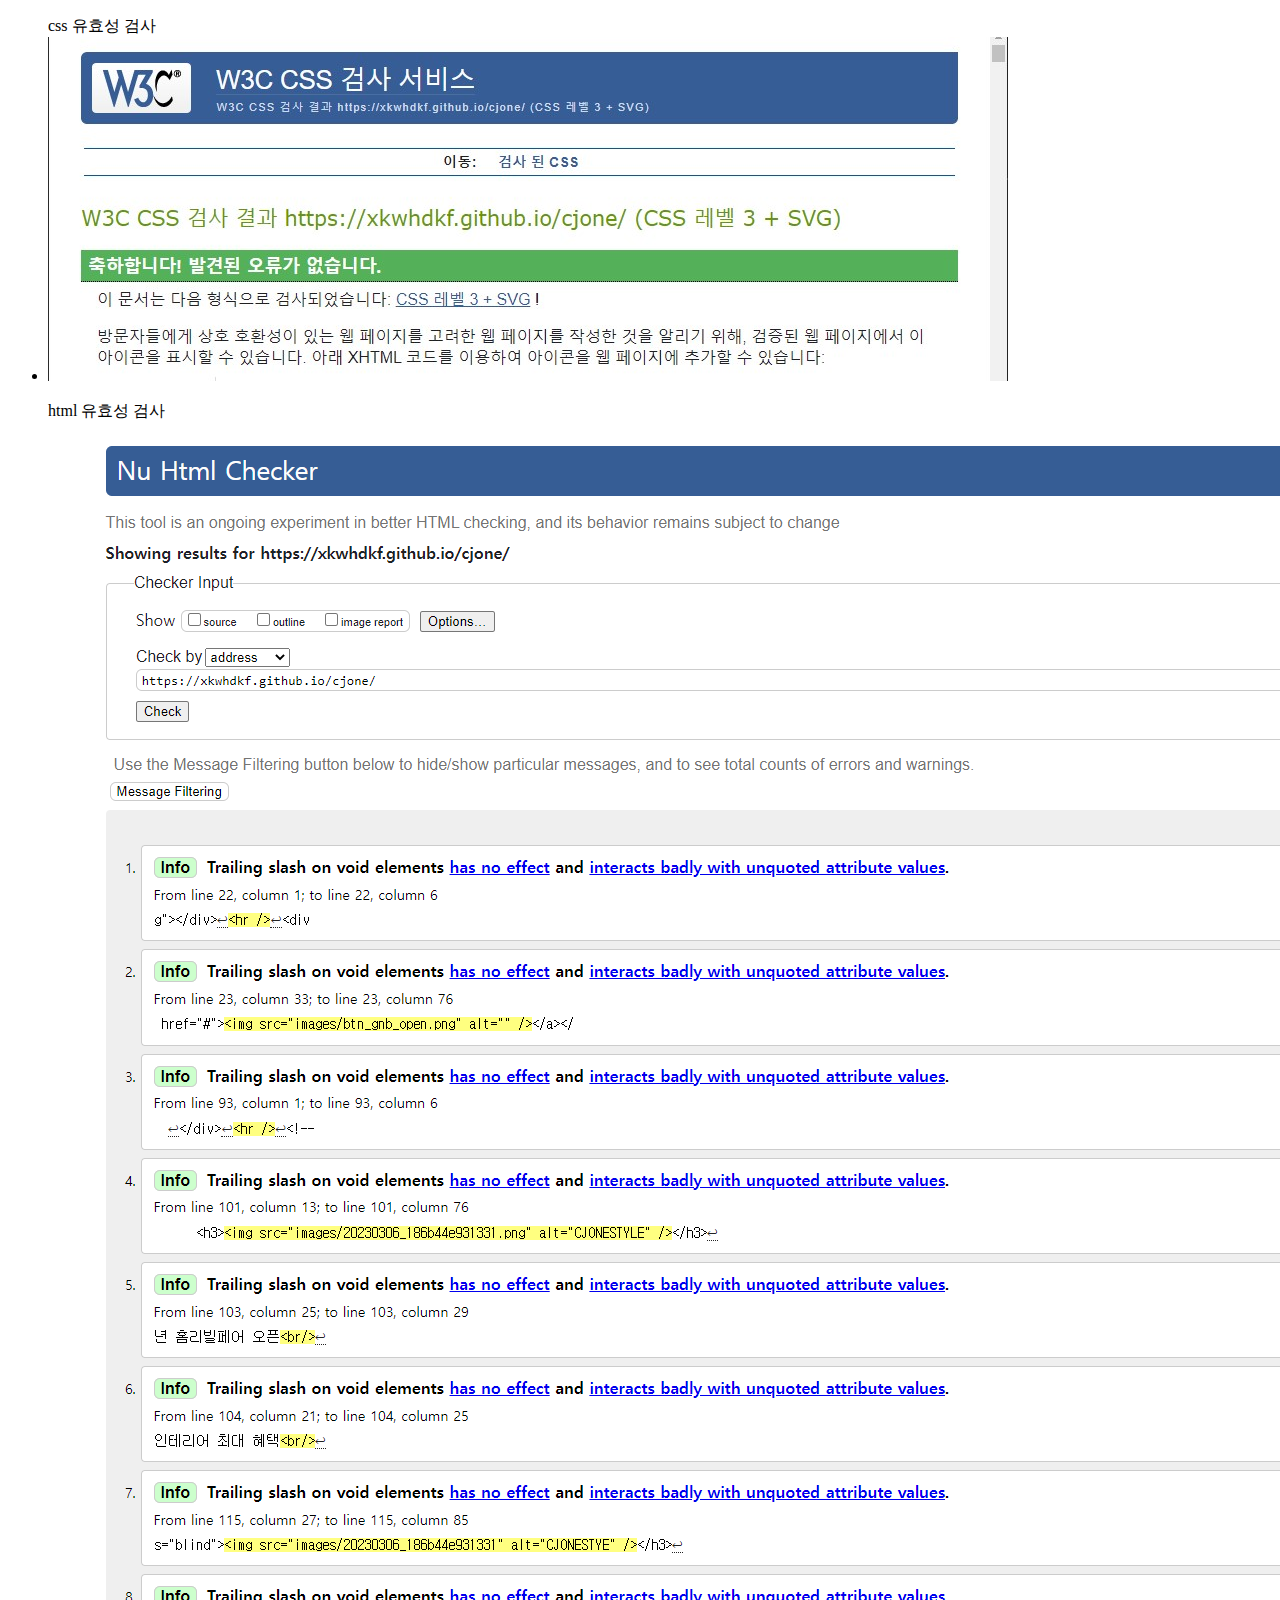
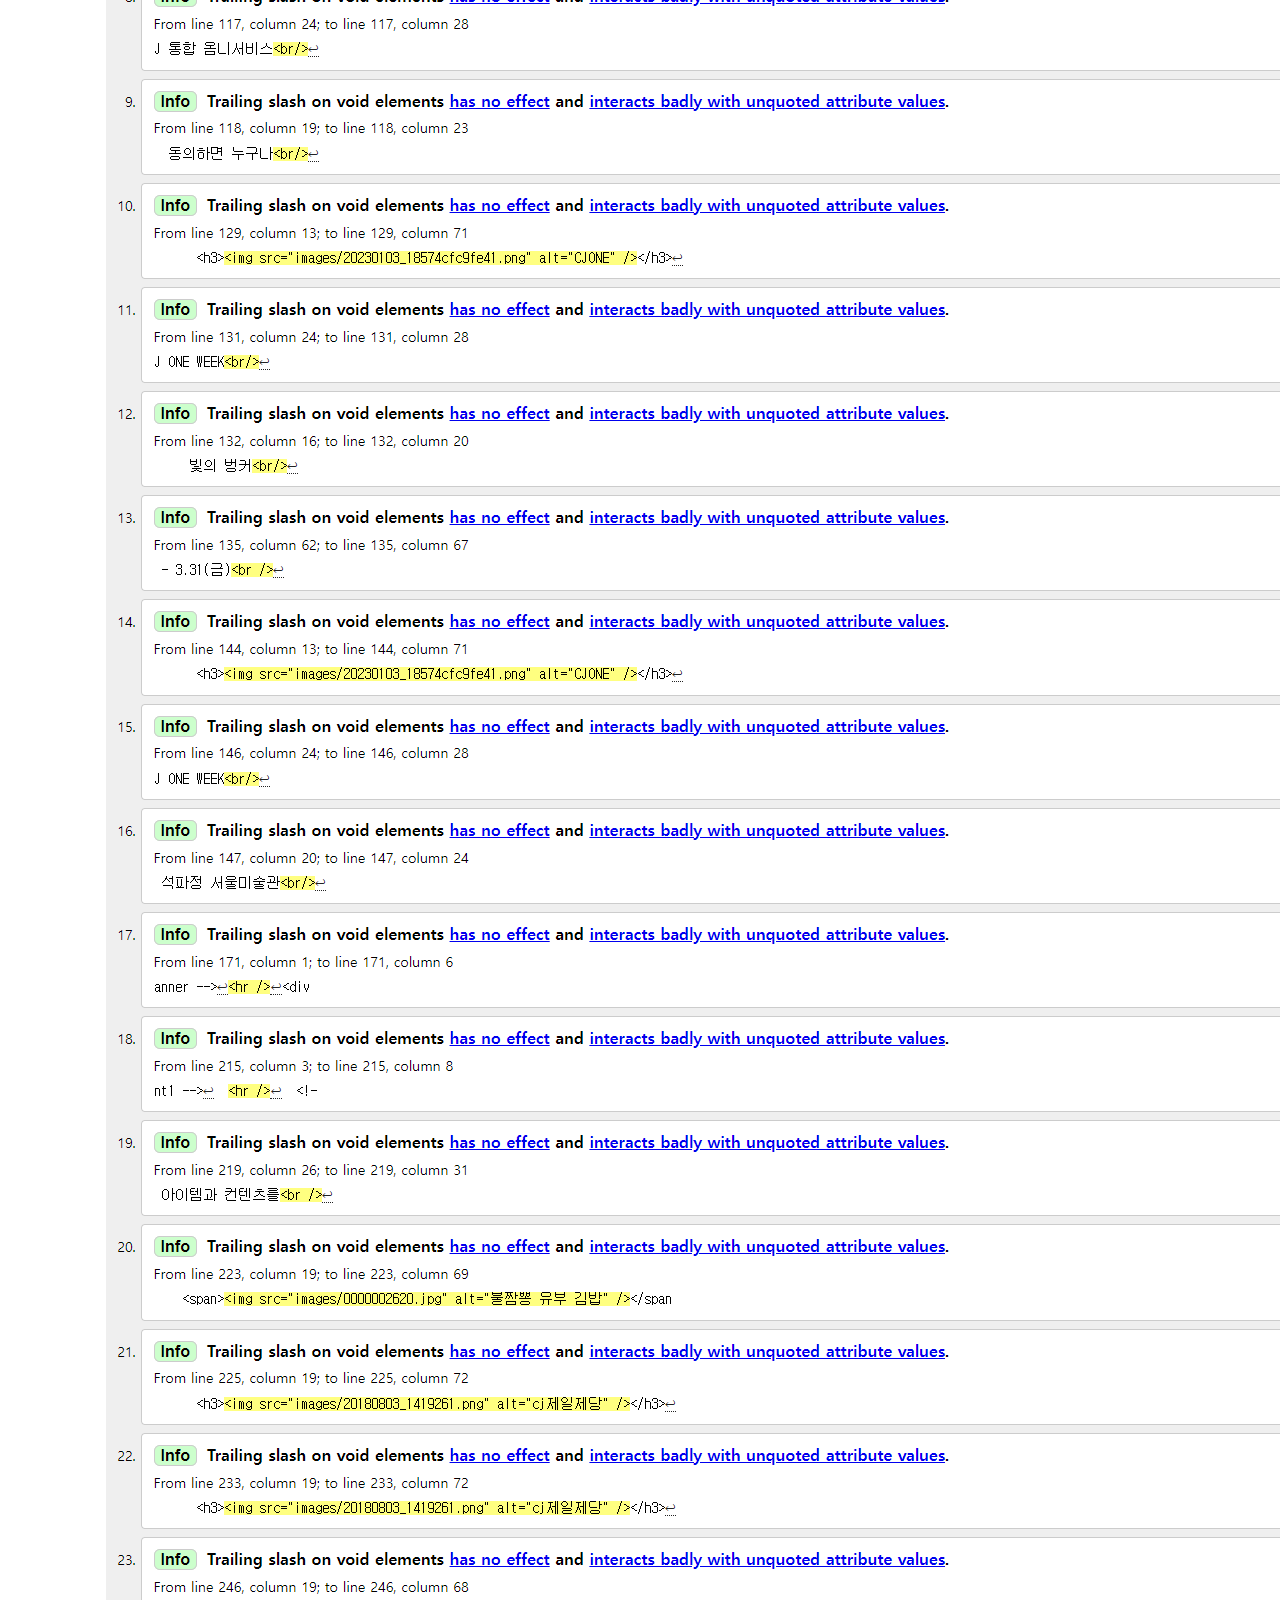
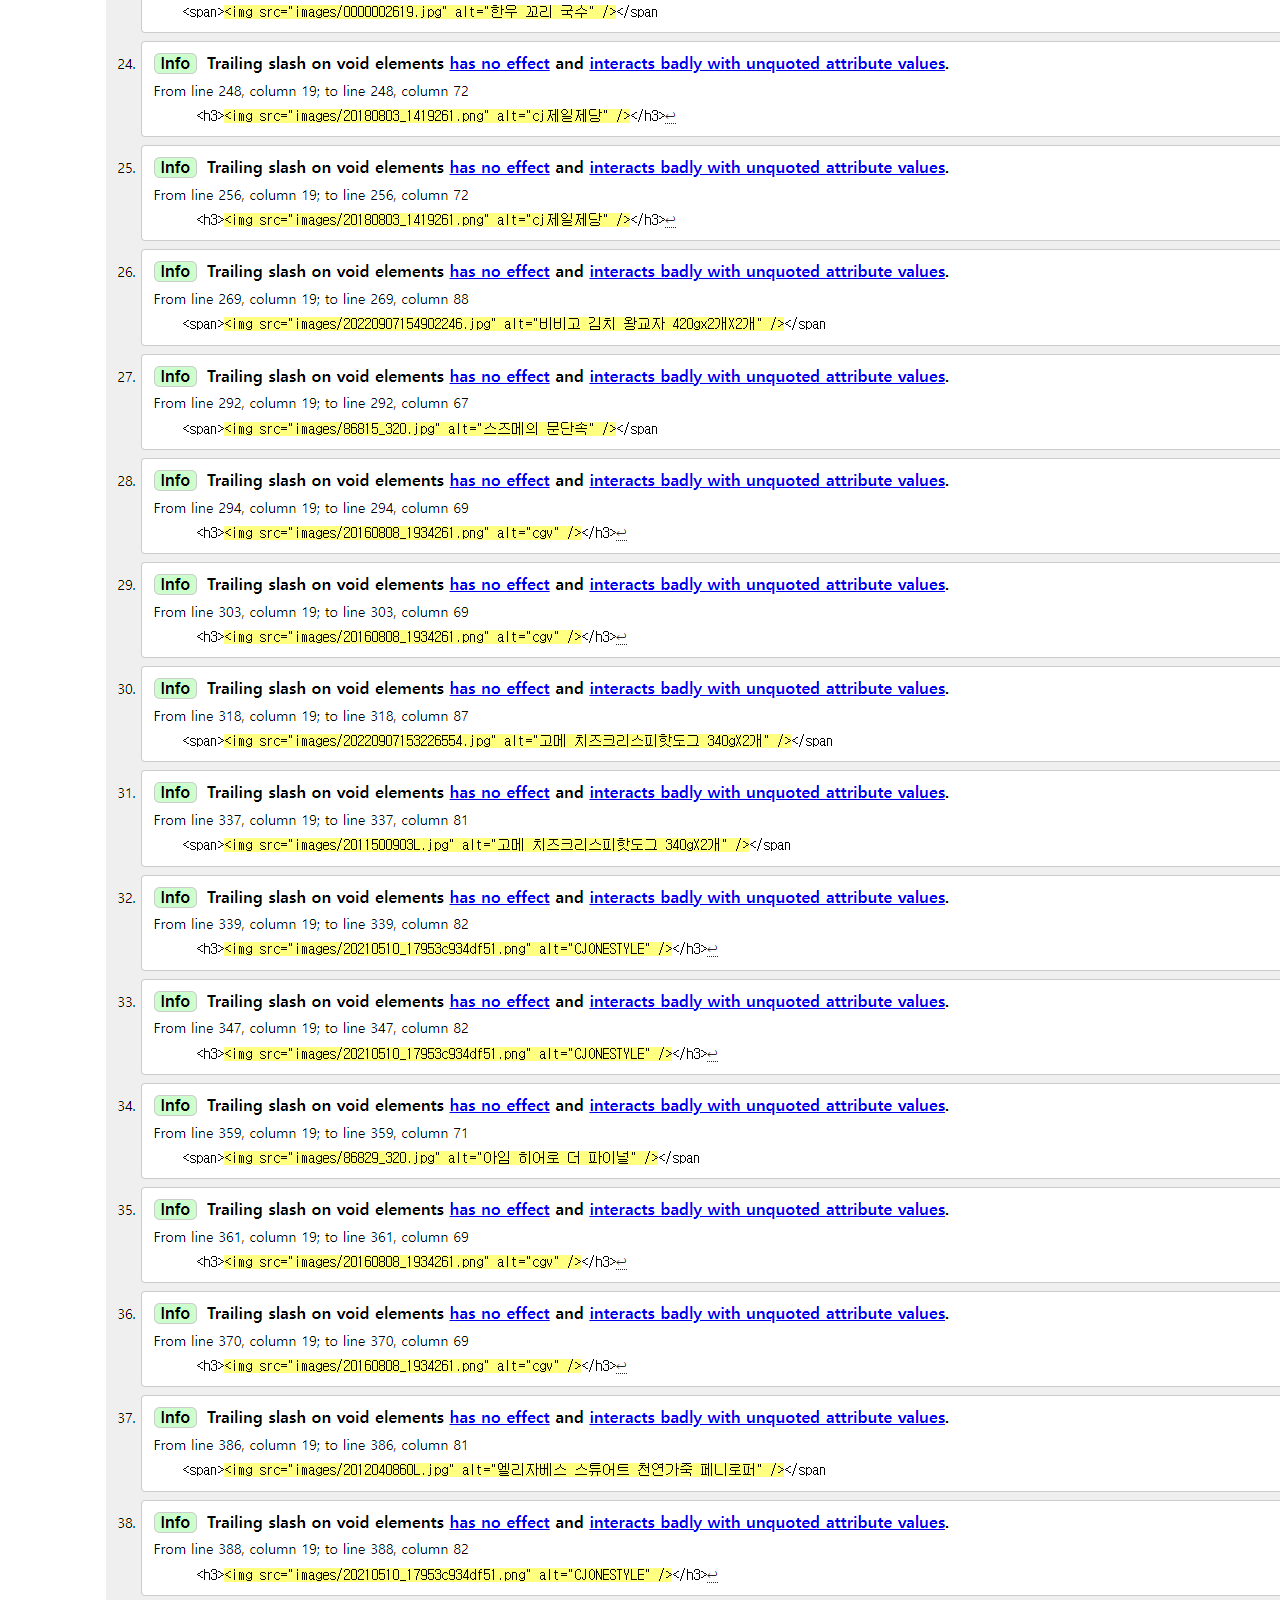
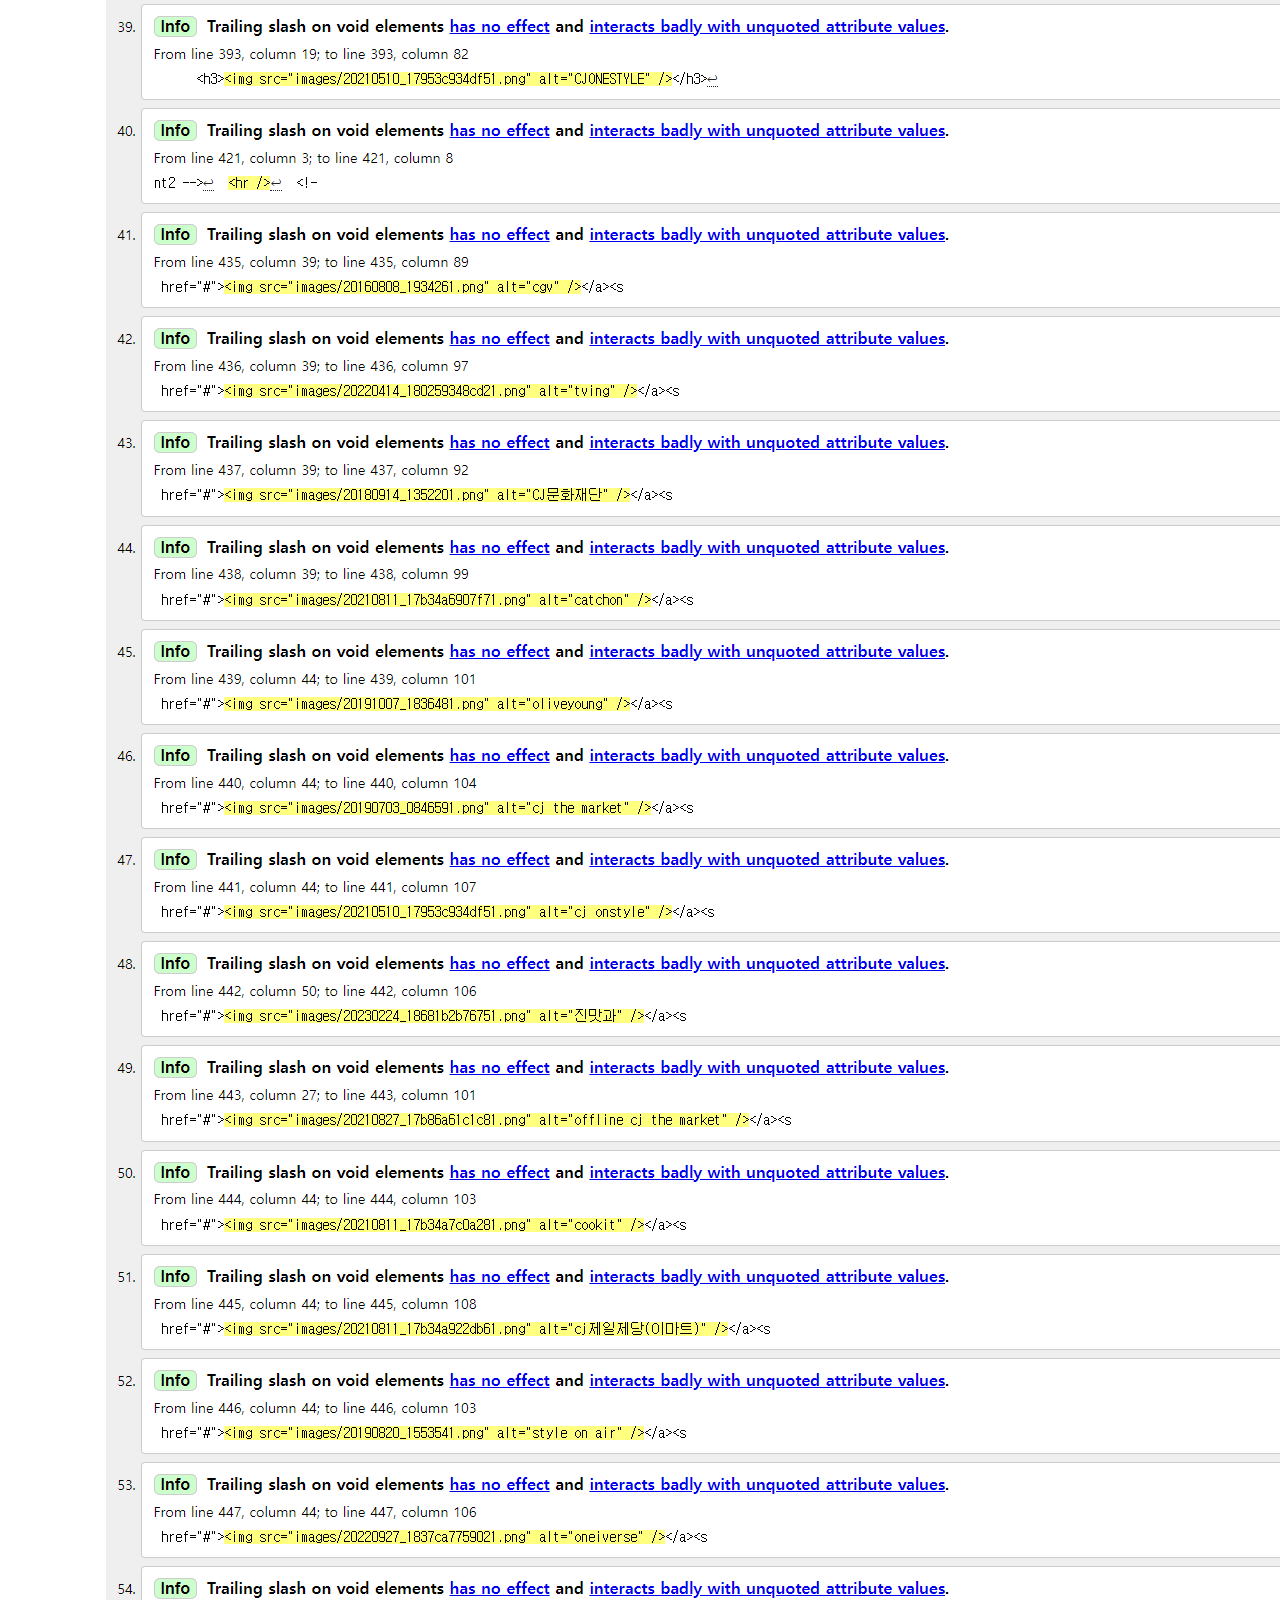
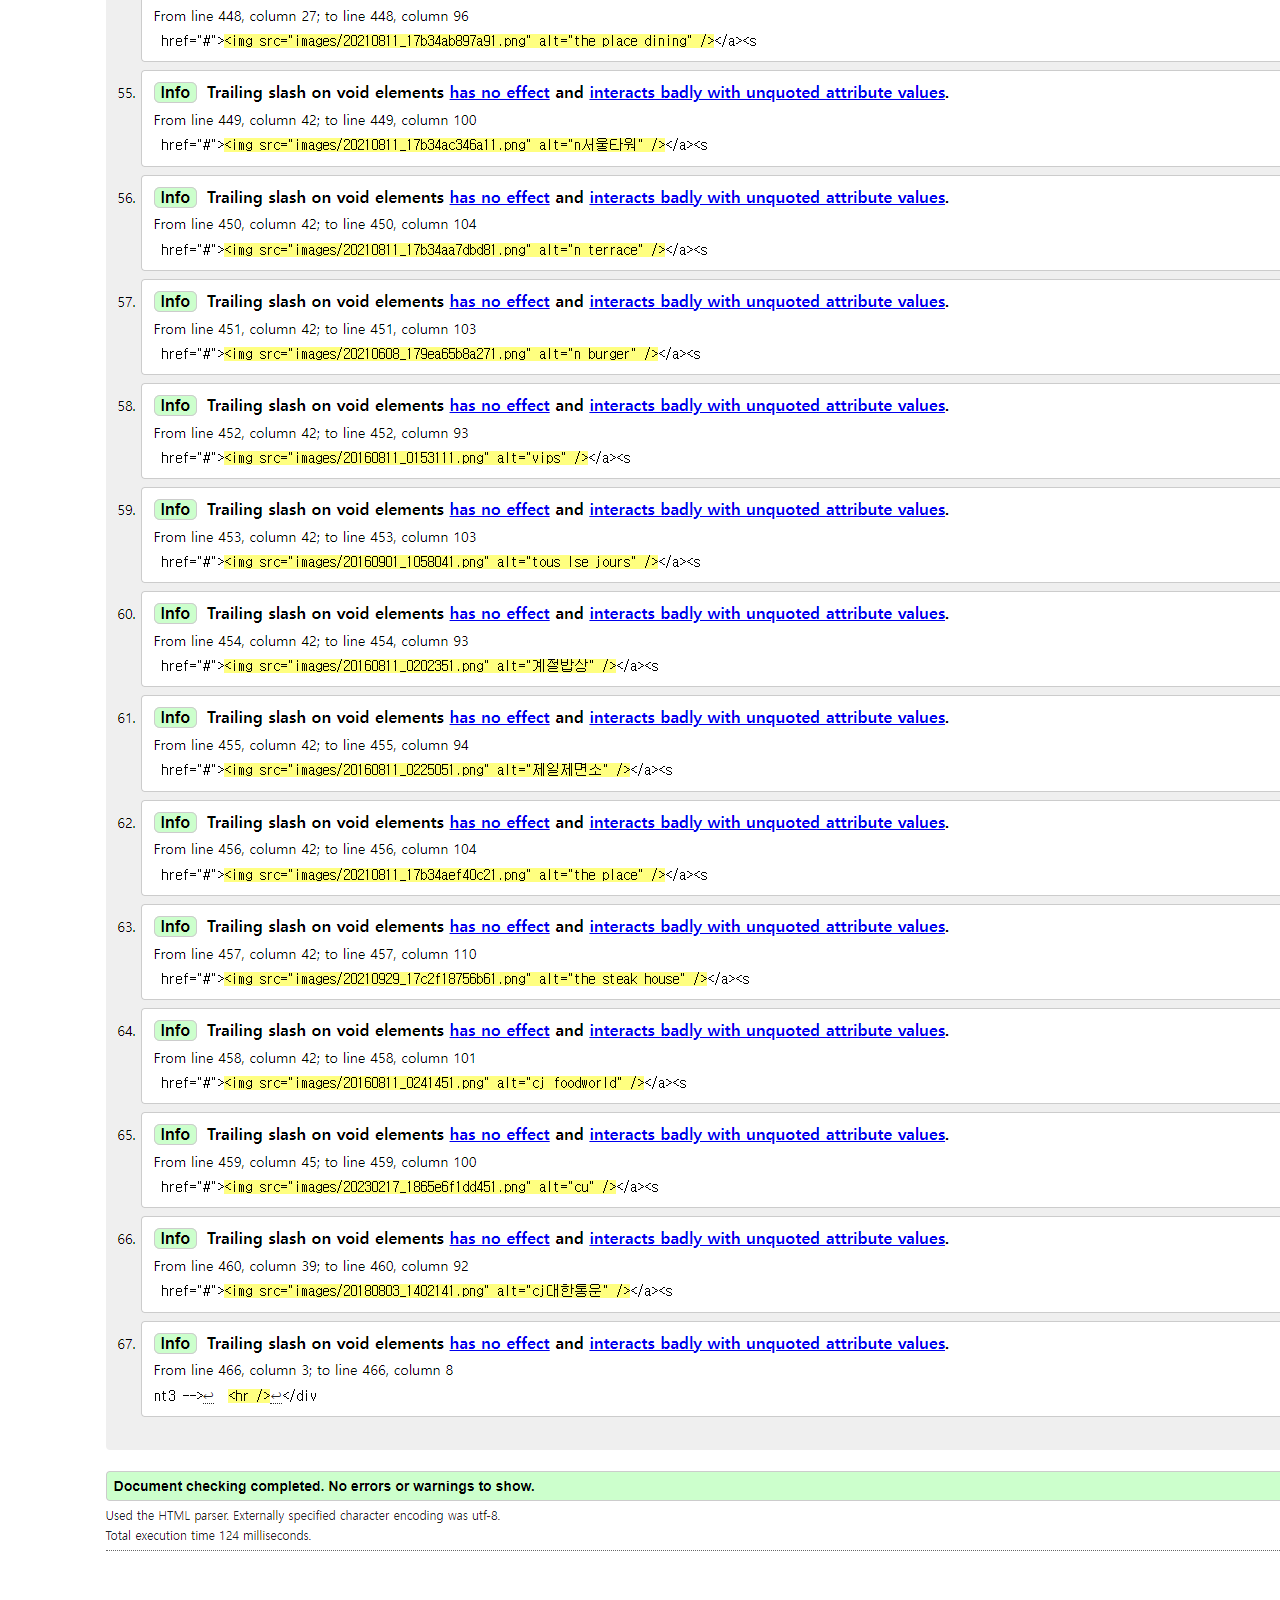
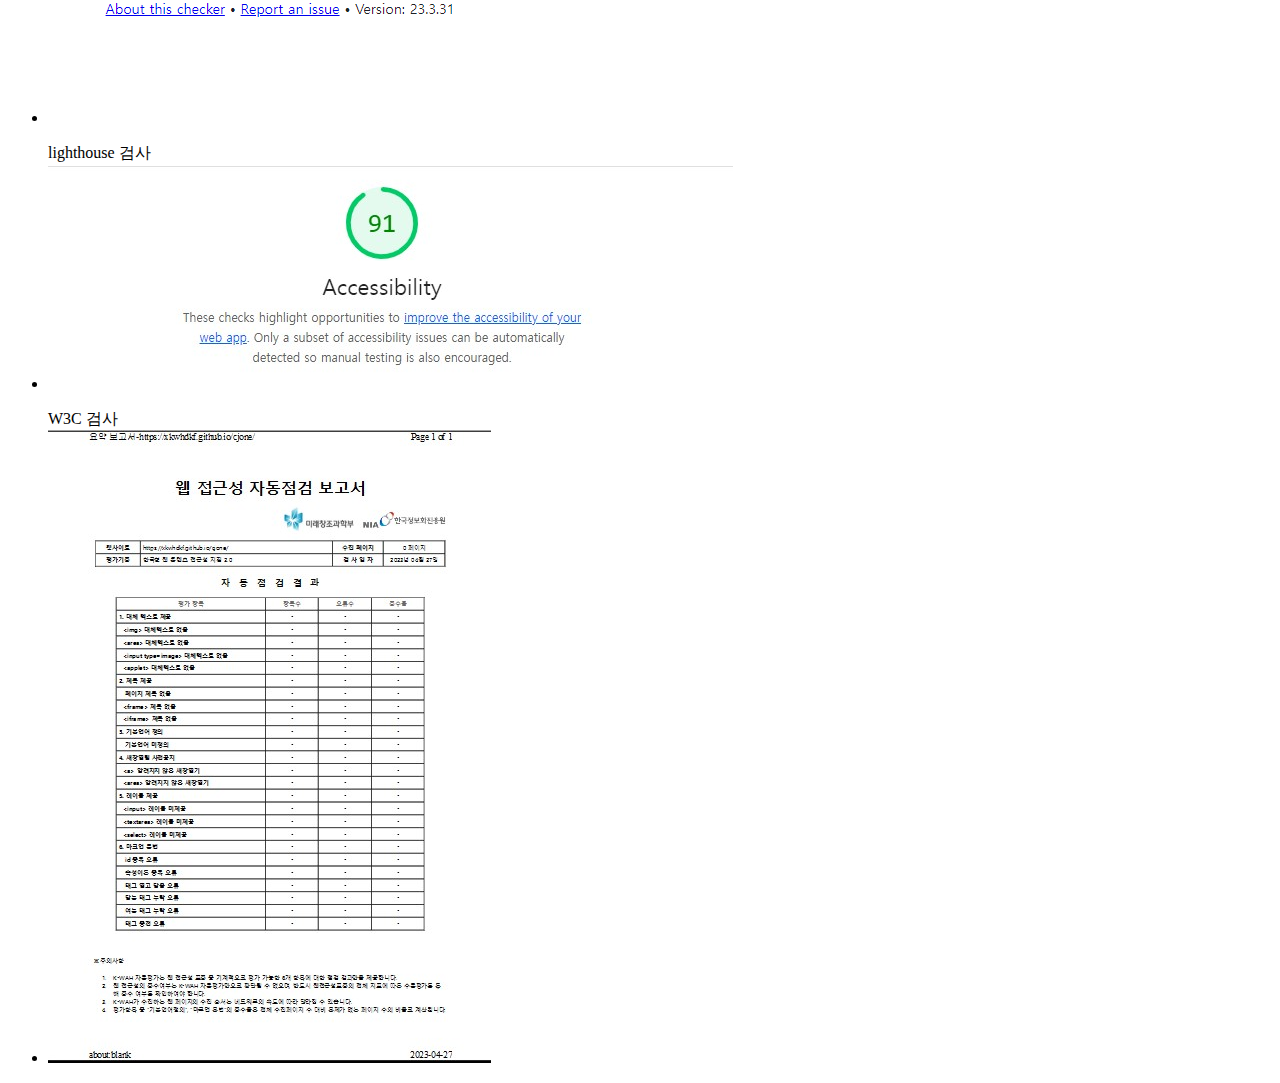
==== cjone_more.html @ c8467f8c "05/27" ====
<!DOCTYPE html>
<html lang="en">
<head>
<meta charset="UTF-8">
<meta http-equiv="X-UA-Compatible" content="IE=edge">
<meta name="viewport" content="width=device-width, initial-scale=1.0">
<title>cjone 유효성 검사</title>
</head>
<body>
<section class="photo">
  <ul class="css">css 유효성 검사
    <li><img src="images/cjone검사/주석 2023-04-27 114406.jpg" alt="" /></li>
  </ul>
  <ul class="html">html 유효성 검사
    <li><img src="images/cjone검사/html.png" alt="" /></li>
  </ul>
  <ul class="lighthouse">lighthouse 검사
    <li><img src="images/cjone검사/주석 2023-04-27 093253.jpg" alt="" /></li>
  </ul>
  <ul class="w3c">W3C 검사
    <li><img src="images/cjone검사/주석 2023-04-27 092723.jpg" alt="" /></li>
  </ul>
</section>
</body>
</html>
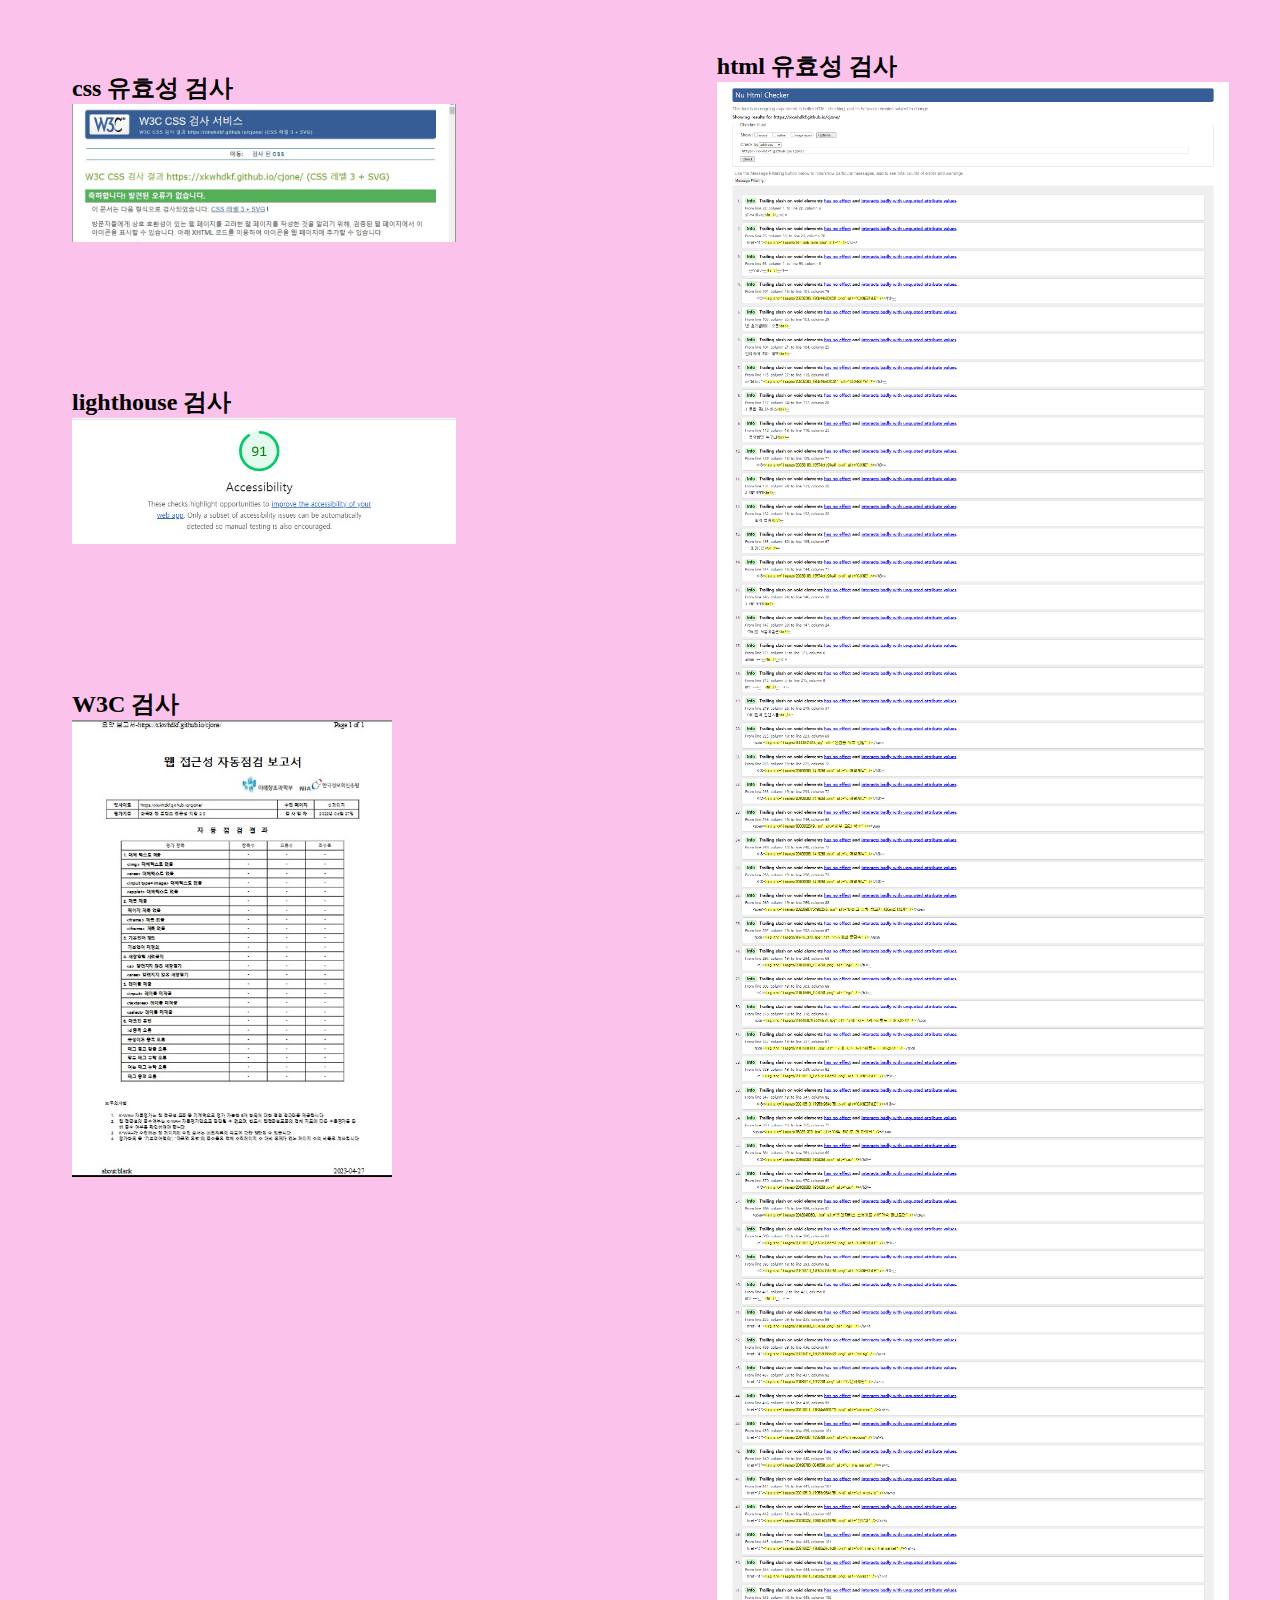
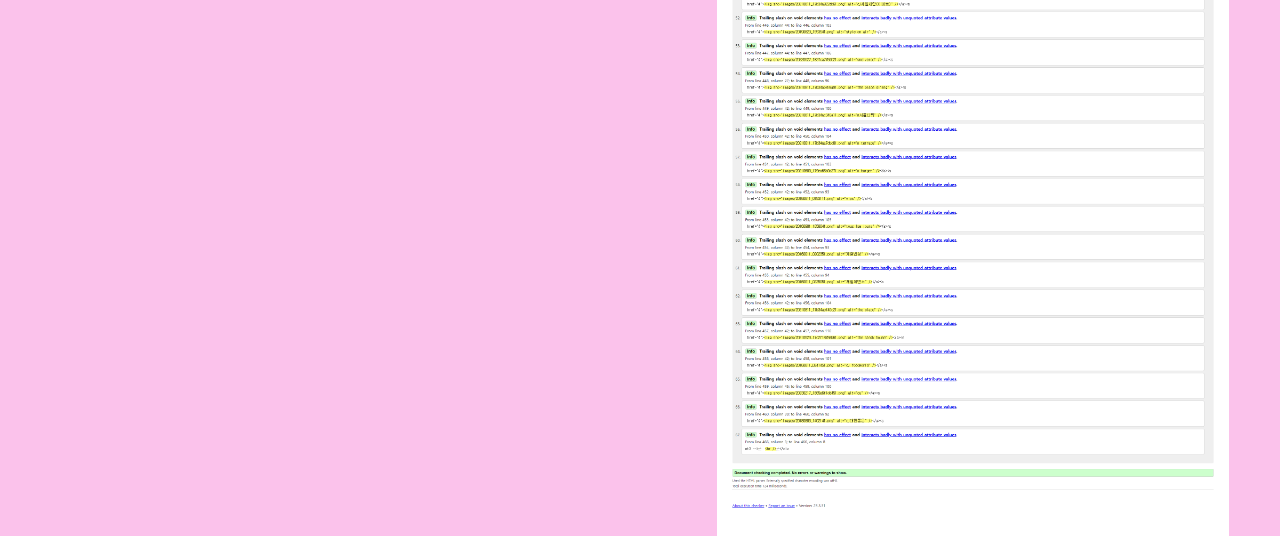
==== commit eb1ce5f2: "05/22" ====
--- a/cjone_more.html
+++ b/cjone_more.html
@@ -5,6 +5,7 @@
 <meta http-equiv="X-UA-Compatible" content="IE=edge">
 <meta name="viewport" content="width=device-width, initial-scale=1.0">
 <title>cjone 유효성 검사</title>
+<link rel="stylesheet" href="assets/css/cjone_more.css">
 </head>
 <body>
 <section class="photo">
--- a/assets/css/cjone_more.css
+++ b/assets/css/cjone_more.css
@@ -0,0 +1,16 @@
+@import url(reset.css);
+
+body{position: relative;background: #FBC2EB;}
+ul{font-weight: 900;font-size: 1.5em;}
+/* css */
+.css{padding: 3em;}
+.css li img{width: 30vw;}
+/* html */
+.html{position: absolute;top: 4%;right: 4%;}
+.html li img{width: 40vw;}
+/* lighthouse */
+.lighthouse{padding: 3em;}
+.lighthouse li img{width: 30vw;}
+/* W3C */
+.w3c{padding: 3em;}
+.w3c li img{width: 25vw;}